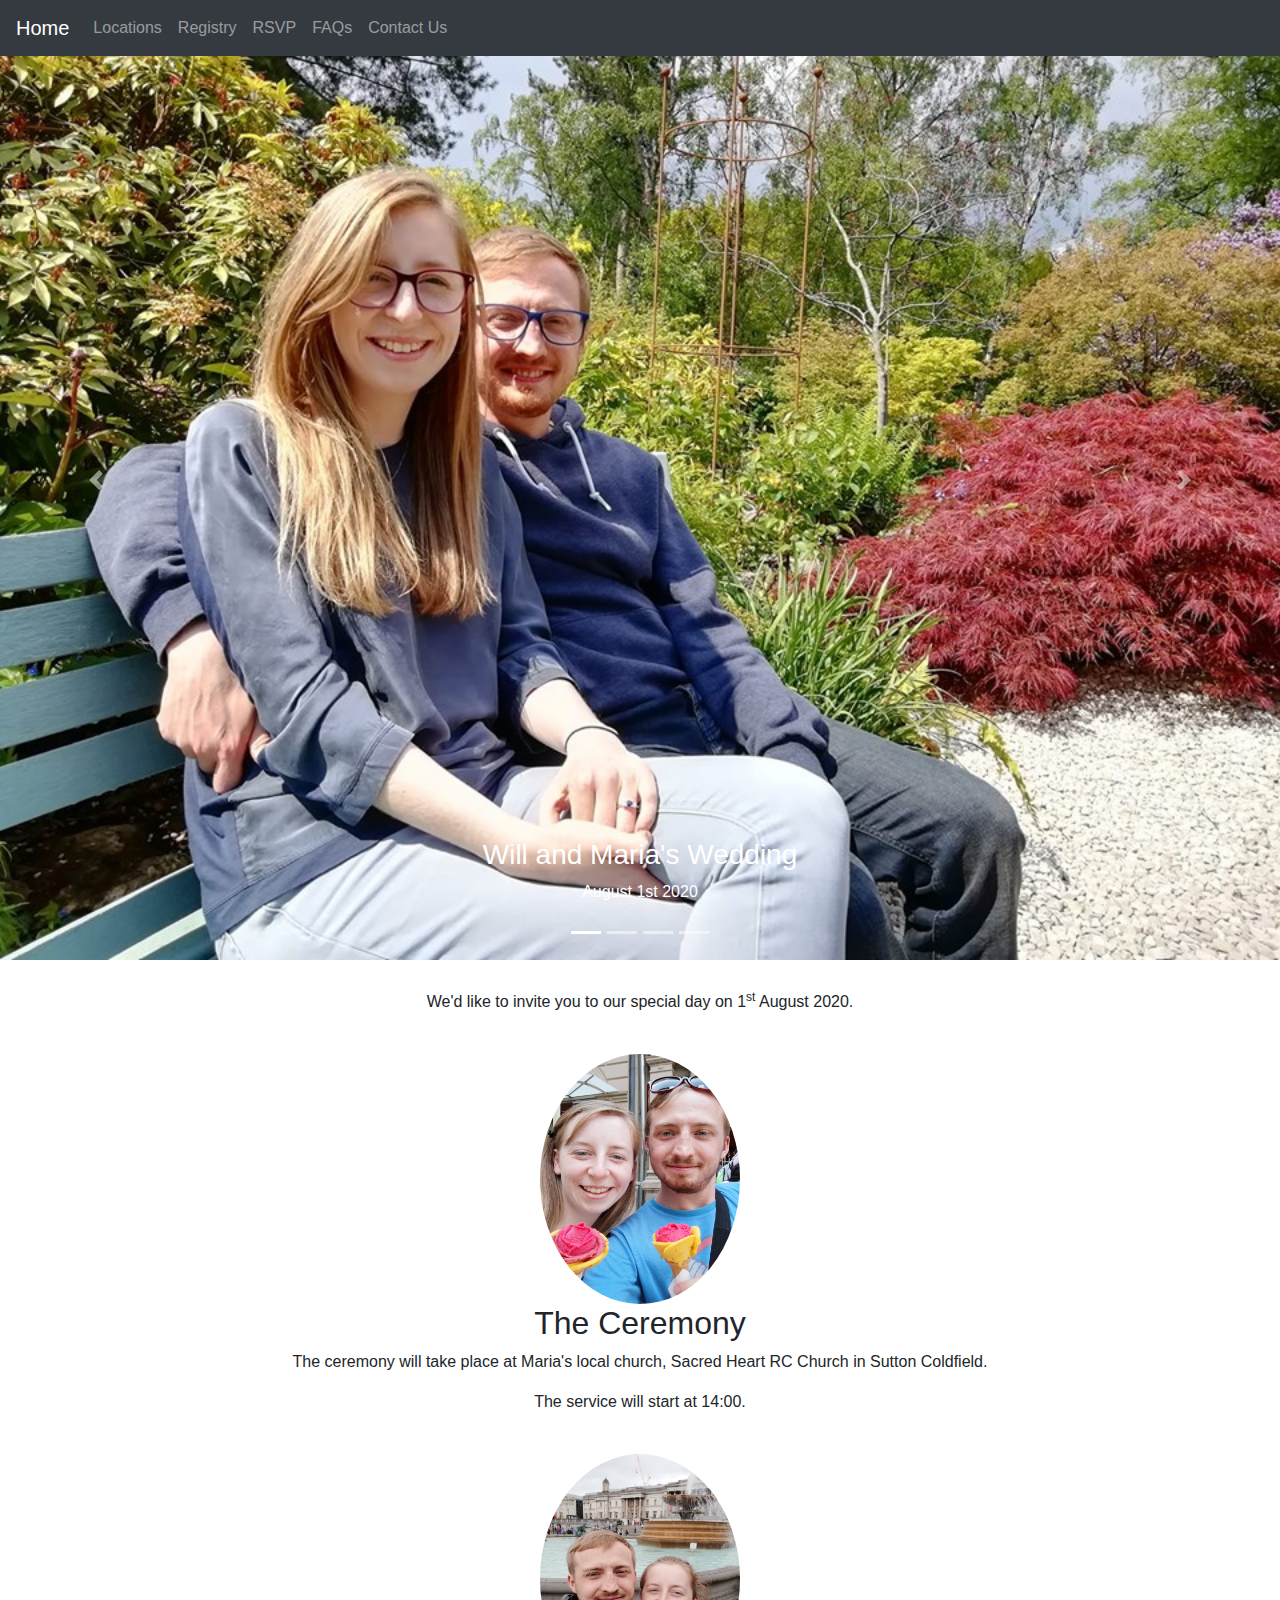
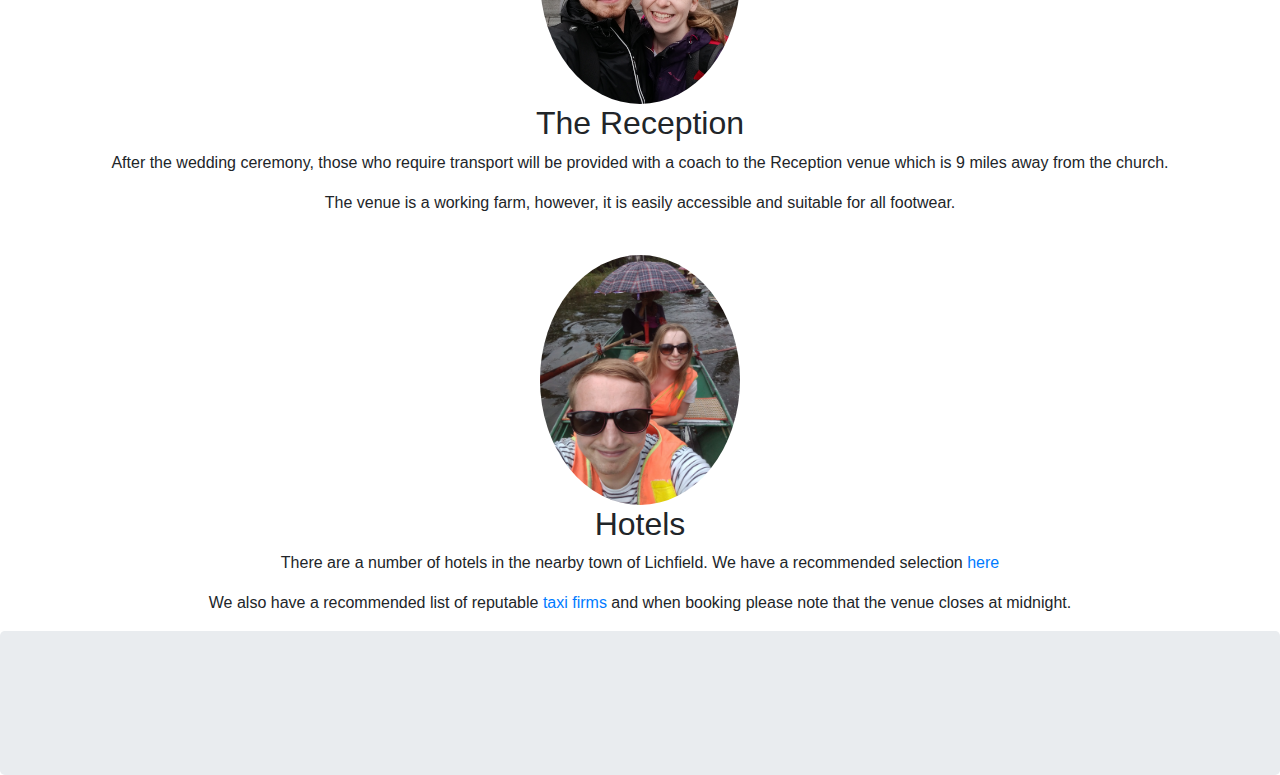
==== index.html @ 2436c267 "Trailfinders and taxi links added." ====
<!DOCTYPE html>
<html lang="en">
<head>
  <title>Will and Maria's Wedding</title>
  <link rel="icon" href="img/icon-daffodil.png">
  <meta charset="utf-8">
  <meta name="viewport" content="width=device-width, initial-scale=1">
  <link rel="stylesheet" href="https://maxcdn.bootstrapcdn.com/bootstrap/4.3.1/css/bootstrap.min.css">
  <link rel="stylesheet" type="text/css" href="custom.css">
  <script src="https://ajax.googleapis.com/ajax/libs/jquery/3.4.1/jquery.min.js"></script>
  <script src="https://cdnjs.cloudflare.com/ajax/libs/popper.js/1.14.7/umd/popper.min.js"></script>
  <script src="https://maxcdn.bootstrapcdn.com/bootstrap/4.3.1/js/bootstrap.min.js"></script>
  <script src="./js/timer.js"></script>
</head>
<body>

<!--
<div class="header-bg" style="margin-bottom:0">
  <h1>Will and Maria's Wedding</h1>
  <p>August 1st 2020</p>
</div>
-->

<div id="demo" class="carousel slide" data-ride="carousel">
  <ul class="carousel-indicators">
    <li data-target="#demo" data-slide-to="0" class="active"></li>
    <li data-target="#demo" data-slide-to="1"></li>
    <li data-target="#demo" data-slide-to="2"></li>
    <li data-target="#demo" data-slide-to="3"></li>
  </ul>
  <div class="carousel-inner">
    <div class="carousel-item active">
      <img src="img/bench-sitting.jpg" alt="Sutton Coldfield" width="1100" height="300">
      <div class="carousel-caption">
        <h3>Will and Maria's Wedding</h3>
        <p>August 1st 2020</p>
      </div>
    </div>
    <div class="carousel-item">
      <img src="img/budapest-1.jpg" alt="Budapest" width="1100" height="300">
      <div class="carousel-caption">
        <h3>Will and Maria's Wedding</h3>
        <p>August 1st 2020</p>
      </div>
    </div>
    <div class="carousel-item">
      <img src="img/iceland-snow1.jpg" alt="Iceland" width="1100" height="300">
      <div class="carousel-caption">
        <h3>Will and Maria's Wedding</h3>
        <p>August 1st 2020</p>
      </div>
    </div>
    <div class="carousel-item">
      <img src="img/brussels.jpg" alt="Brussels" width="1100" height="300">
      <div class="carousel-caption">
        <h3>Will and Maria's Wedding</h3>
        <p>August 1st 2020</p>
      </div>
    </div>
  </div>
  <a class="carousel-control-prev" href="#demo" data-slide="prev">
    <span class="carousel-control-prev-icon"></span>
  </a>
  <a class="carousel-control-next" href="#demo" data-slide="next">
    <span class="carousel-control-next-icon"></span>
  </a>
</div>


<!--Nav bar-->
<nav class="navbar navbar-expand-sm bg-dark navbar-dark fixed-top">
  <a class="navbar-brand" href="./index.html">Home</a>
  <button class="navbar-toggler" type="button" data-toggle="collapse" data-target="#collapsibleNavbar">
    <span class="navbar-toggler-icon"></span>
  </button>
  <div class="collapse navbar-collapse" id="collapsibleNavbar">
    <ul class="navbar-nav">
      <li class="nav-item">
        <a class="nav-link" href="./locations.html">Locations</a> <!--willcharlesqa2.github.io/wedding-->
      </li>
      <li class="nav-item">
        <a class="nav-link" href="./registry.html">Registry</a>
      </li>
      <li class="nav-item">
        <a class="nav-link" href="./rsvp.html">RSVP</a>
      </li>
      <li class="nav-item">
        <a class="nav-link" href="./info.html">FAQs</a>
      </li>
      <li class="nav-item">
        <a class="nav-link" href="./contact.html">Contact Us</a>
      </li>
    </ul>
  </div>
</nav>

<div>
  <div class="container-fluid" style="margin-top:30px">
    <div class="row">
      <div class="col-sm-12">
        <p>We'd like to invite you to our special day on 1<sup>st</sup> August 2020.</p>
        <br>
        <img src="img/budapest-2.jpg" class="rounded-circle" alt="Ceremony" width="304" height="236">
        <h2>The Ceremony</h2>
        <p>The ceremony will take place at Maria's local church, Sacred Heart RC Church in Sutton Coldfield.</p>
        <p>The service will start at 14:00.<!-- For those travelling from Swansea, let us know if you need transport and we can arrange a coach.--></p>
        <br>
        <img src="img/fountain.jpg" class="rounded-circle" alt="Reception" width="304" height="236">
        <h2>The Reception</h2>
        <p>After the wedding ceremony, those who require transport will be provided with a coach to the Reception venue which is 9 miles away from the church.</p>
        <p>The venue is a working farm, however, it is easily accessible and suitable for all footwear.</p>
        <br>
        <img src="img/vietnam-boat.jpg" class="rounded-circle" alt="Hotels" width="304" height="236">
        <h2>Hotels</h2>
        <p>There are a number of hotels in the nearby town of Lichfield. We have a recommended selection <a href="locations.html">here</a></p>
        <p>We also have a recommended list of reputable <a href="https://www.cabs.com/cab/1218/parkers-cars">taxi firms</a> and when booking please note that the venue closes at midnight. </p>
    </div>
  </div>
</div>


<div class="jumbotron text-center" style="margin-bottom:0">
  <p id="timer"></p>
</div>

</body>
</html>
---- custom.css ----
/*
.navbar-dark .navbar-nav .nav-link {
  color: rgba(255, 0, 0, 0.5);
}
*/

body, html {
  height: 100%;
}

.container-fluid {
  text-align: center
}

.container {
  text-align: center
}

.header-bg {
  /* The image used */
  background-image: url("img/bench-sitting.jpg");

  /* Full height */
  height: 200px;

  /* Center and scale the image nicely */
  background-position: bottom;
  background-repeat: no-repeat;
  background-size: cover;

  text-align: center;
  color: white;
  text-shadow: -1px -1px 0 #000, 1px -1px 0 #000, -1px 1px 0 #000, 1px 1px 0 #000;
}

.bg {
  /* The image used */
  background-image: url("img/flower-photo-1.jpeg");

  /* Full height */
  height: 100%;

  opacity: 0.6;

  /* Center and scale the image nicely */
  background-position: center;
  background-repeat: no-repeat;
  background-size: cover;
}

.fakeimg {
  height: 100px;
  background-image: url("img/placeholder.jpeg");
}

.bench-img {
  height: 100px;
  background-image: url("img/bench-sitting.jpg");
}

/* Make the image fully responsive */
.carousel-inner img {
  width: 100%;
  height: 100%;
}

.carousel {
  /*width: 200px;
  height: 500px;*/
  overflow:hidden;
}

.rounded-circle {
    width: 200px;
    height: 250px;
    overflow: hidden;
}

.rounded-circle img {
    width: 200px;
    height: 200px;
}
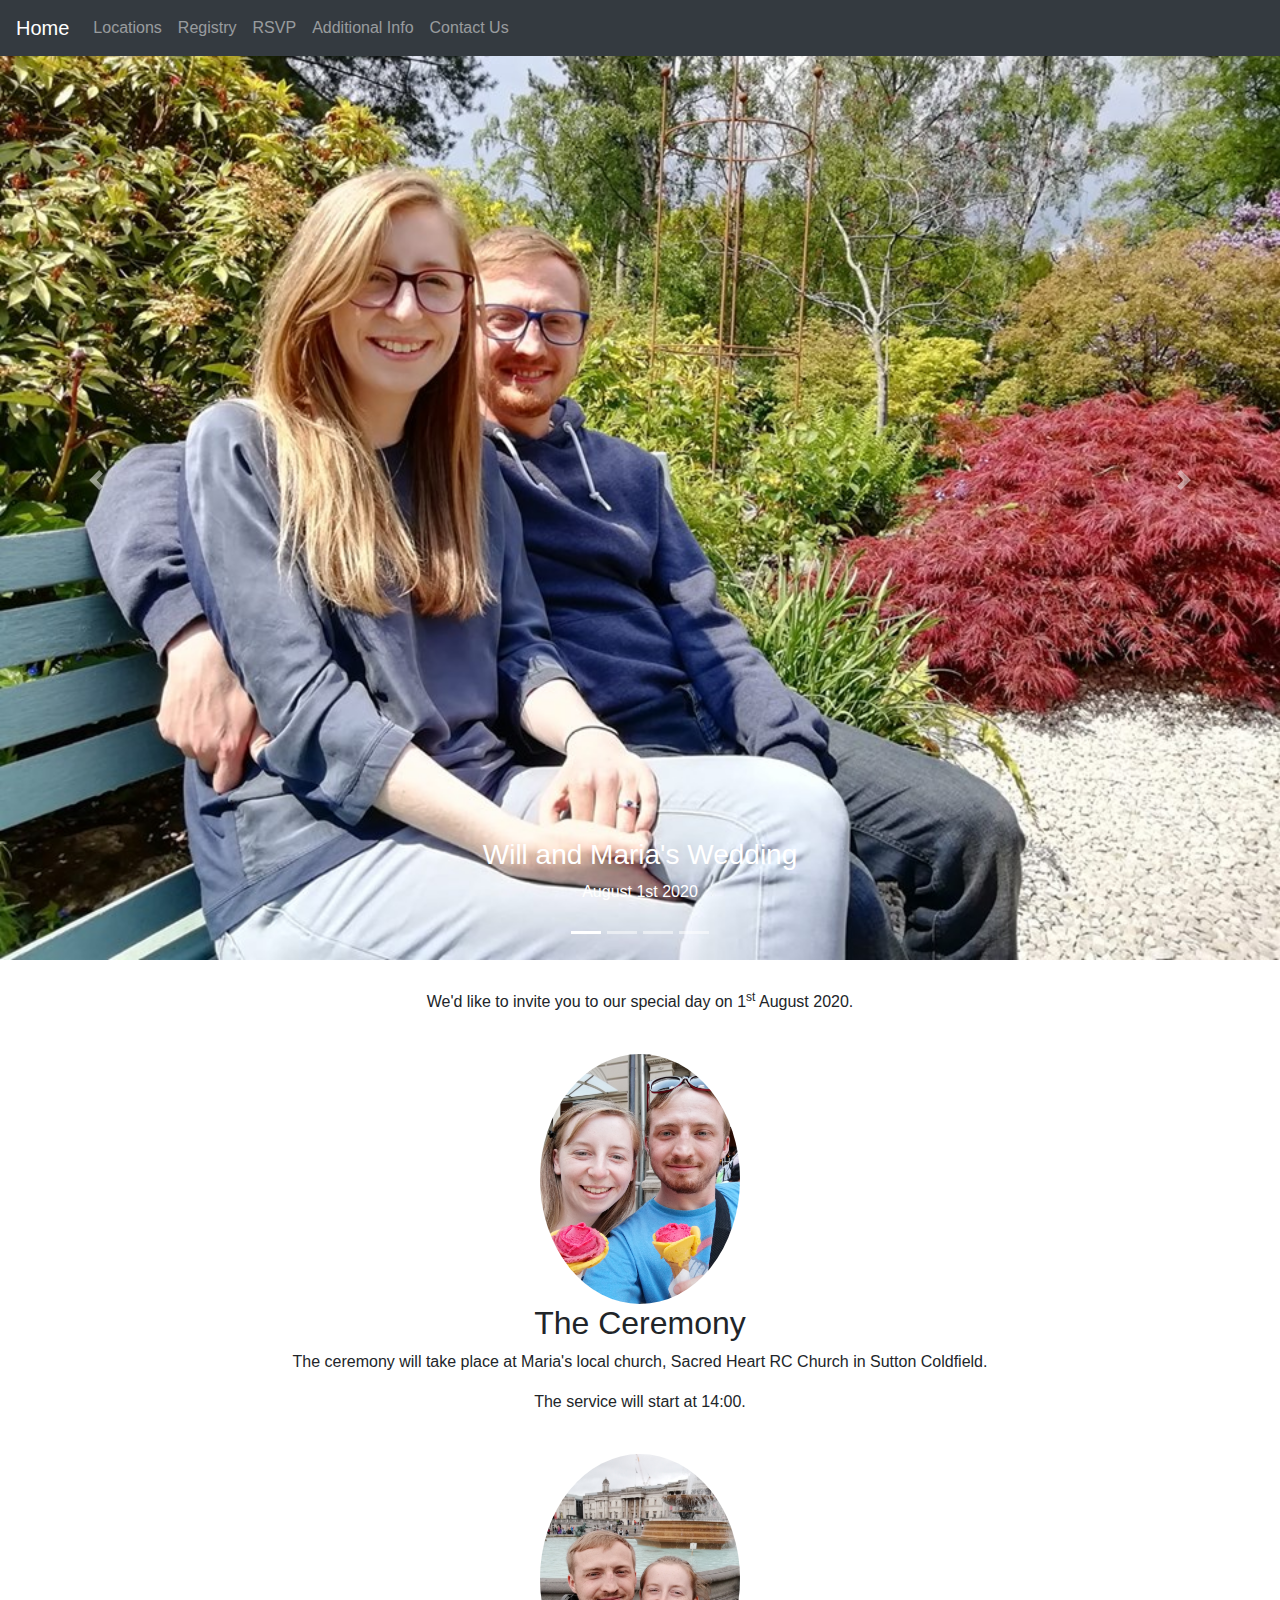
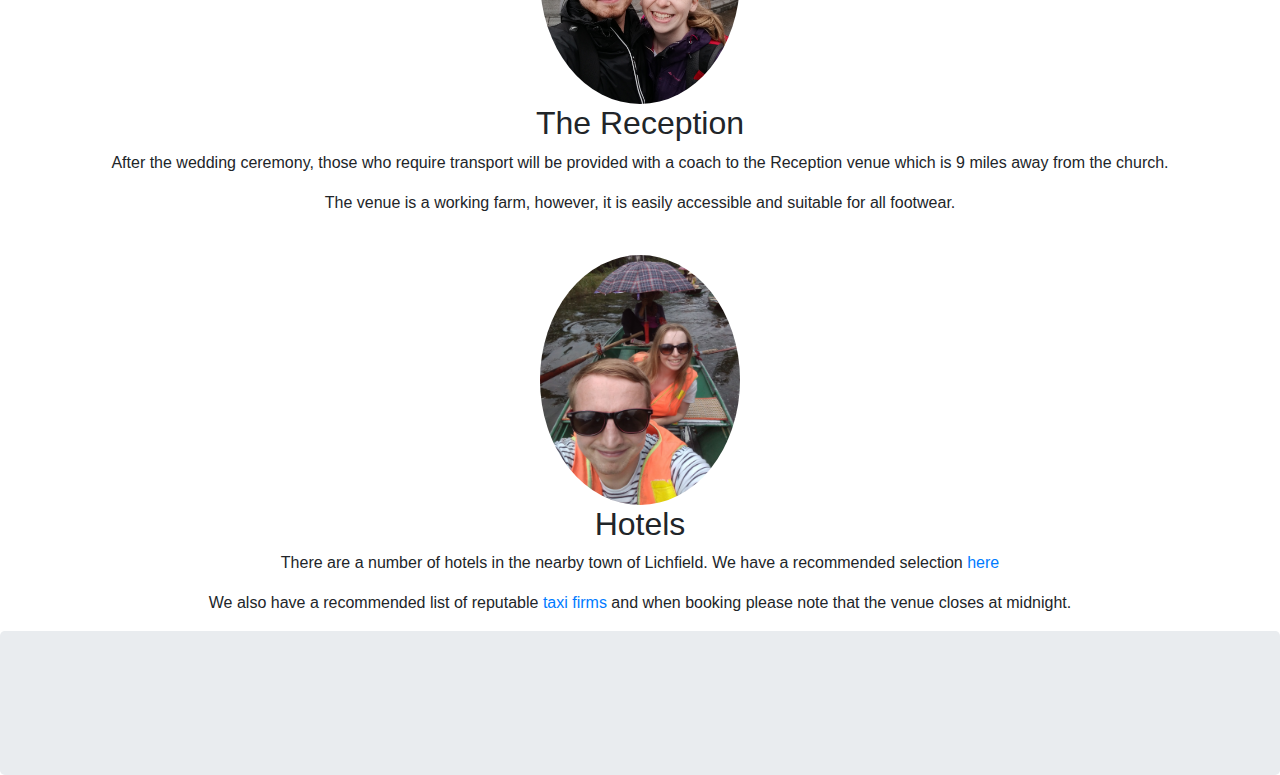
==== commit 89c9bdca: "Added hotels and Taxi information" ====
--- a/index.html
+++ b/index.html
@@ -85,7 +85,7 @@
         <a class="nav-link" href="./rsvp.html">RSVP</a>
       </li>
       <li class="nav-item">
-        <a class="nav-link" href="./info.html">FAQs</a>
+        <a class="nav-link" href="./info.html">Additional Info</a>
       </li>
       <li class="nav-item">
         <a class="nav-link" href="./contact.html">Contact Us</a>
@@ -113,7 +113,7 @@
         <img src="img/vietnam-boat.jpg" class="rounded-circle" alt="Hotels" width="304" height="236">
         <h2>Hotels</h2>
         <p>There are a number of hotels in the nearby town of Lichfield. We have a recommended selection <a href="locations.html">here</a></p>
-        <p>We also have a recommended list of reputable <a href="https://www.cabs.com/cab/1218/parkers-cars">taxi firms</a> and when booking please note that the venue closes at midnight. </p>
+        <p>We also have a recommended list of reputable <a href="info.html">taxi firms</a> and when booking please note that the venue closes at midnight. </p>
     </div>
   </div>
 </div>
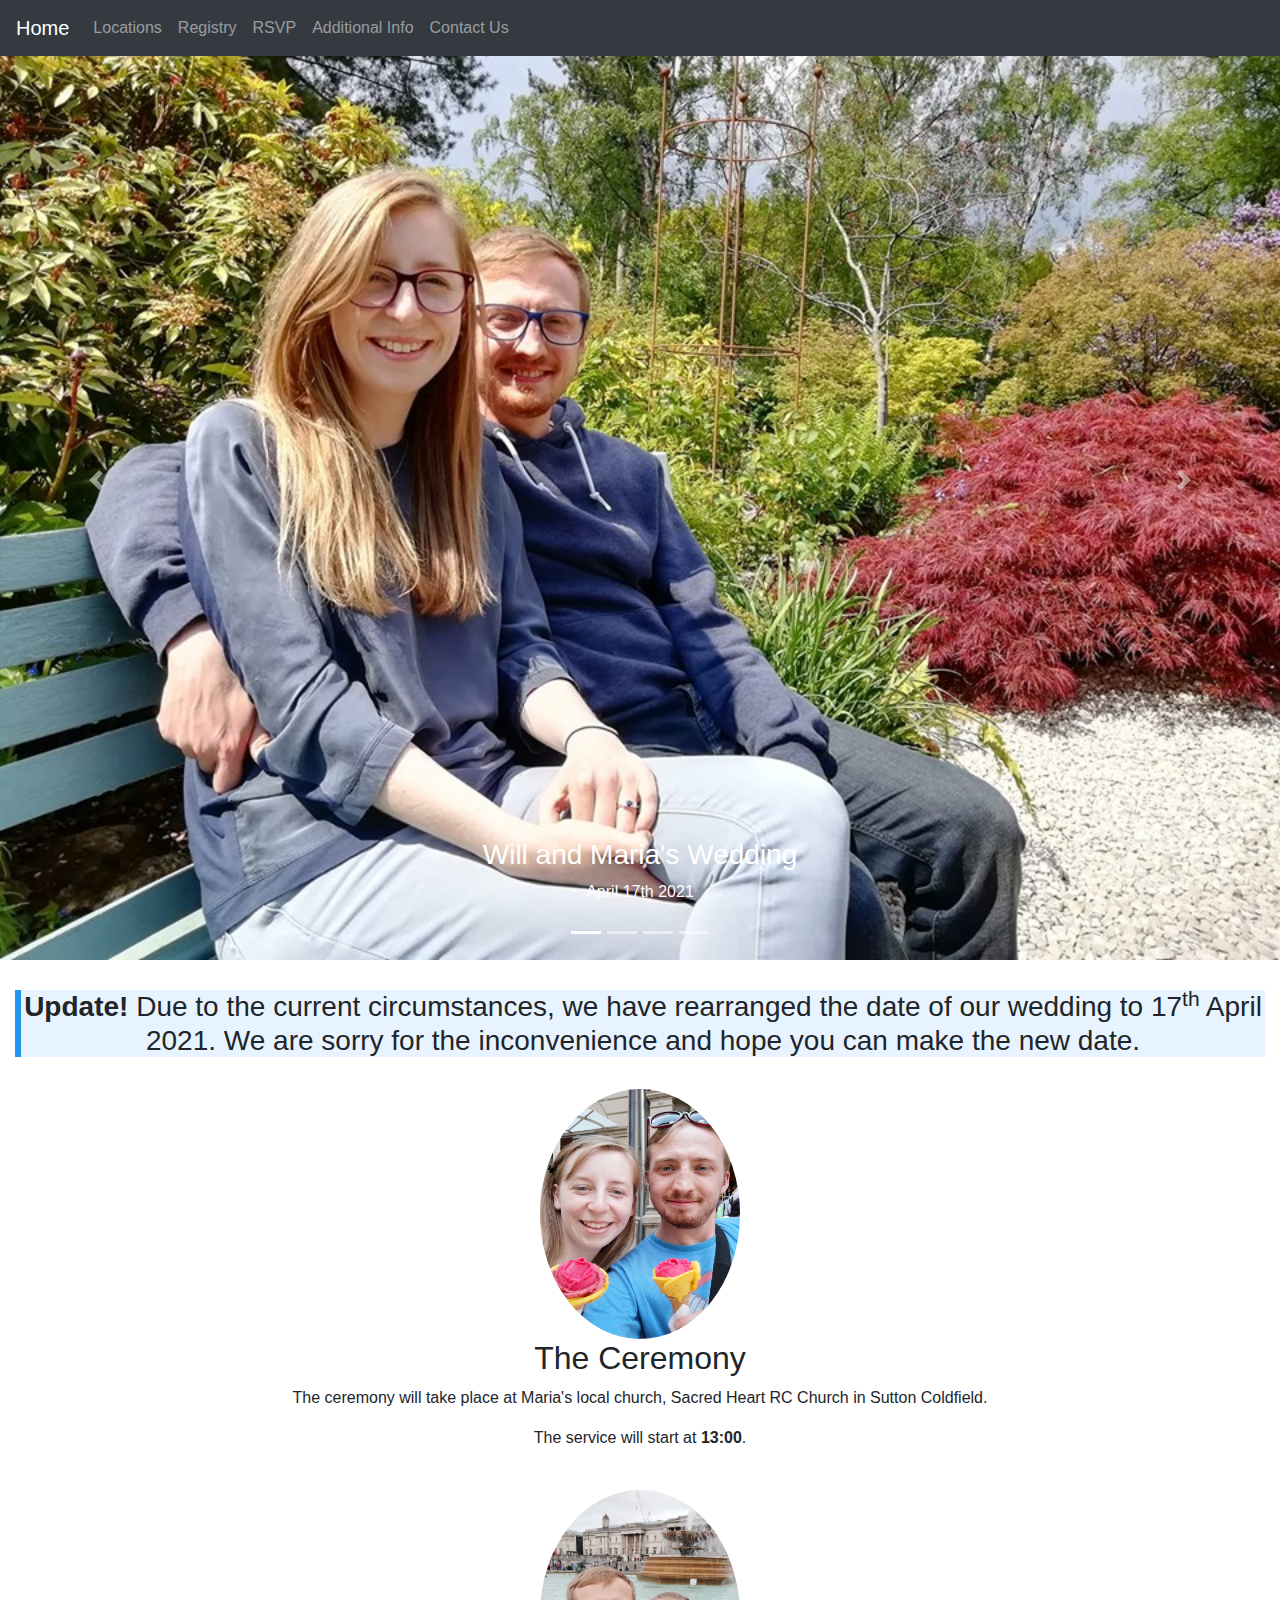
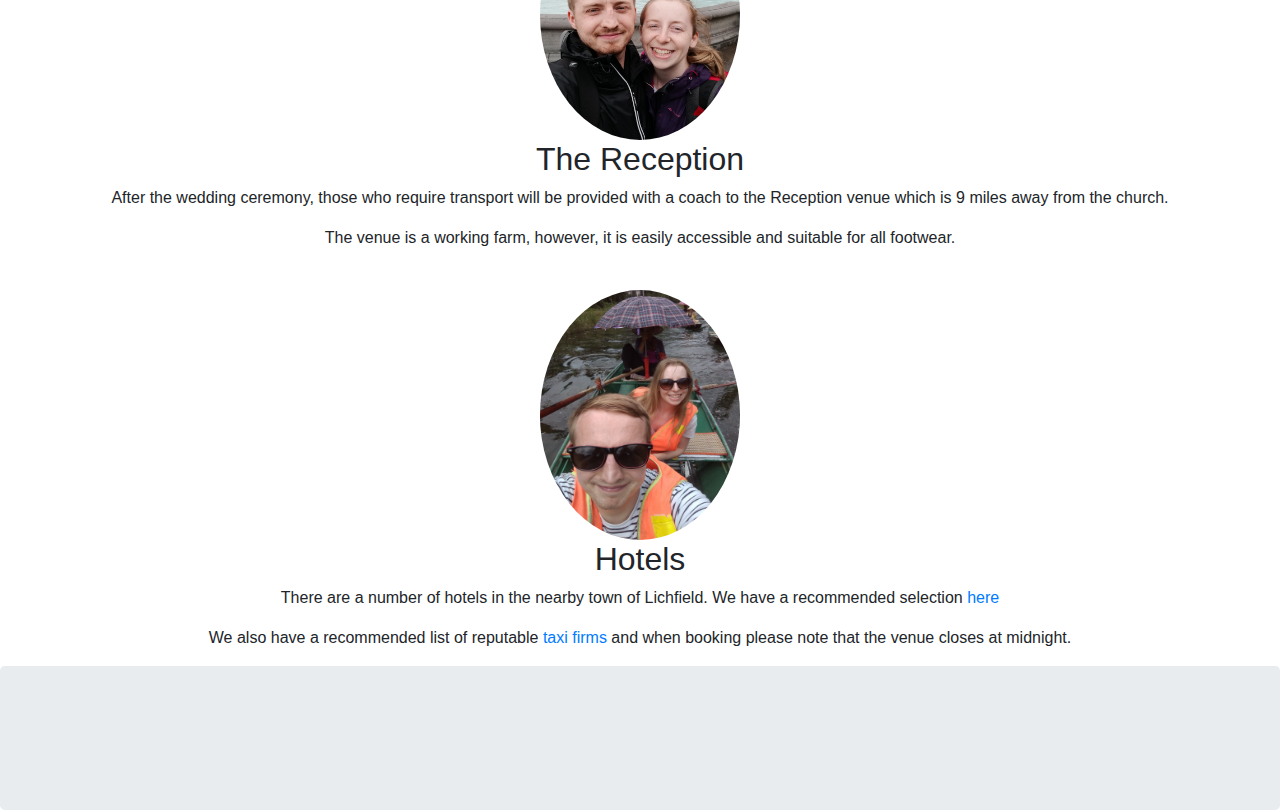
==== commit 8d8fac07: "Change the date from August 1st 2020 to April 17th 2021." ====
--- a/index.html
+++ b/index.html
@@ -33,28 +33,28 @@
       <img src="img/bench-sitting.jpg" alt="Sutton Coldfield" width="1100" height="300">
       <div class="carousel-caption">
         <h3>Will and Maria's Wedding</h3>
-        <p>August 1st 2020</p>
+        <p>April 17th 2021</p>
       </div>
     </div>
     <div class="carousel-item">
       <img src="img/budapest-1.jpg" alt="Budapest" width="1100" height="300">
       <div class="carousel-caption">
         <h3>Will and Maria's Wedding</h3>
-        <p>August 1st 2020</p>
+        <p>April 17th 2021</p>
       </div>
     </div>
     <div class="carousel-item">
       <img src="img/iceland-snow1.jpg" alt="Iceland" width="1100" height="300">
       <div class="carousel-caption">
         <h3>Will and Maria's Wedding</h3>
-        <p>August 1st 2020</p>
+        <p>April 17th 2021</p>
       </div>
     </div>
     <div class="carousel-item">
       <img src="img/brussels.jpg" alt="Brussels" width="1100" height="300">
       <div class="carousel-caption">
         <h3>Will and Maria's Wedding</h3>
-        <p>August 1st 2020</p>
+        <p>April 17th 2021</p>
       </div>
     </div>
   </div>
@@ -98,12 +98,18 @@
   <div class="container-fluid" style="margin-top:30px">
     <div class="row">
       <div class="col-sm-12">
-        <p>We'd like to invite you to our special day on 1<sup>st</sup> August 2020.</p>
+        <div class="info">
+          <h3><strong>Update!</strong> Due to the current circumstances, we have
+            rearranged the date of our wedding to 17<sup>th</sup> April 2021.
+            We are sorry for the inconvenience and hope you can make the new date.</h3>
+        </div>
+        <!--<p>Due to the current circumstances, we have rearranged the date of our wedding to 17<sup>th</sup> April 2021.</p>
+        -->
         <br>
         <img src="img/budapest-2.jpg" class="rounded-circle" alt="Ceremony" width="304" height="236">
         <h2>The Ceremony</h2>
         <p>The ceremony will take place at Maria's local church, Sacred Heart RC Church in Sutton Coldfield.</p>
-        <p>The service will start at 14:00.<!-- For those travelling from Swansea, let us know if you need transport and we can arrange a coach.--></p>
+        <p>The service will start at <strong>13:00</strong>.<!-- For those travelling from Swansea, let us know if you need transport and we can arrange a coach.--></p>
         <br>
         <img src="img/fountain.jpg" class="rounded-circle" alt="Reception" width="304" height="236">
         <h2>The Reception</h2>
--- a/custom.css
+++ b/custom.css
@@ -48,6 +48,11 @@
   background-size: cover;
 }
 
+.info {
+  background-color: #e7f3fe;
+  border-left: 6px solid #2196F3;
+}
+
 .fakeimg {
   height: 100px;
   background-image: url("img/placeholder.jpeg");
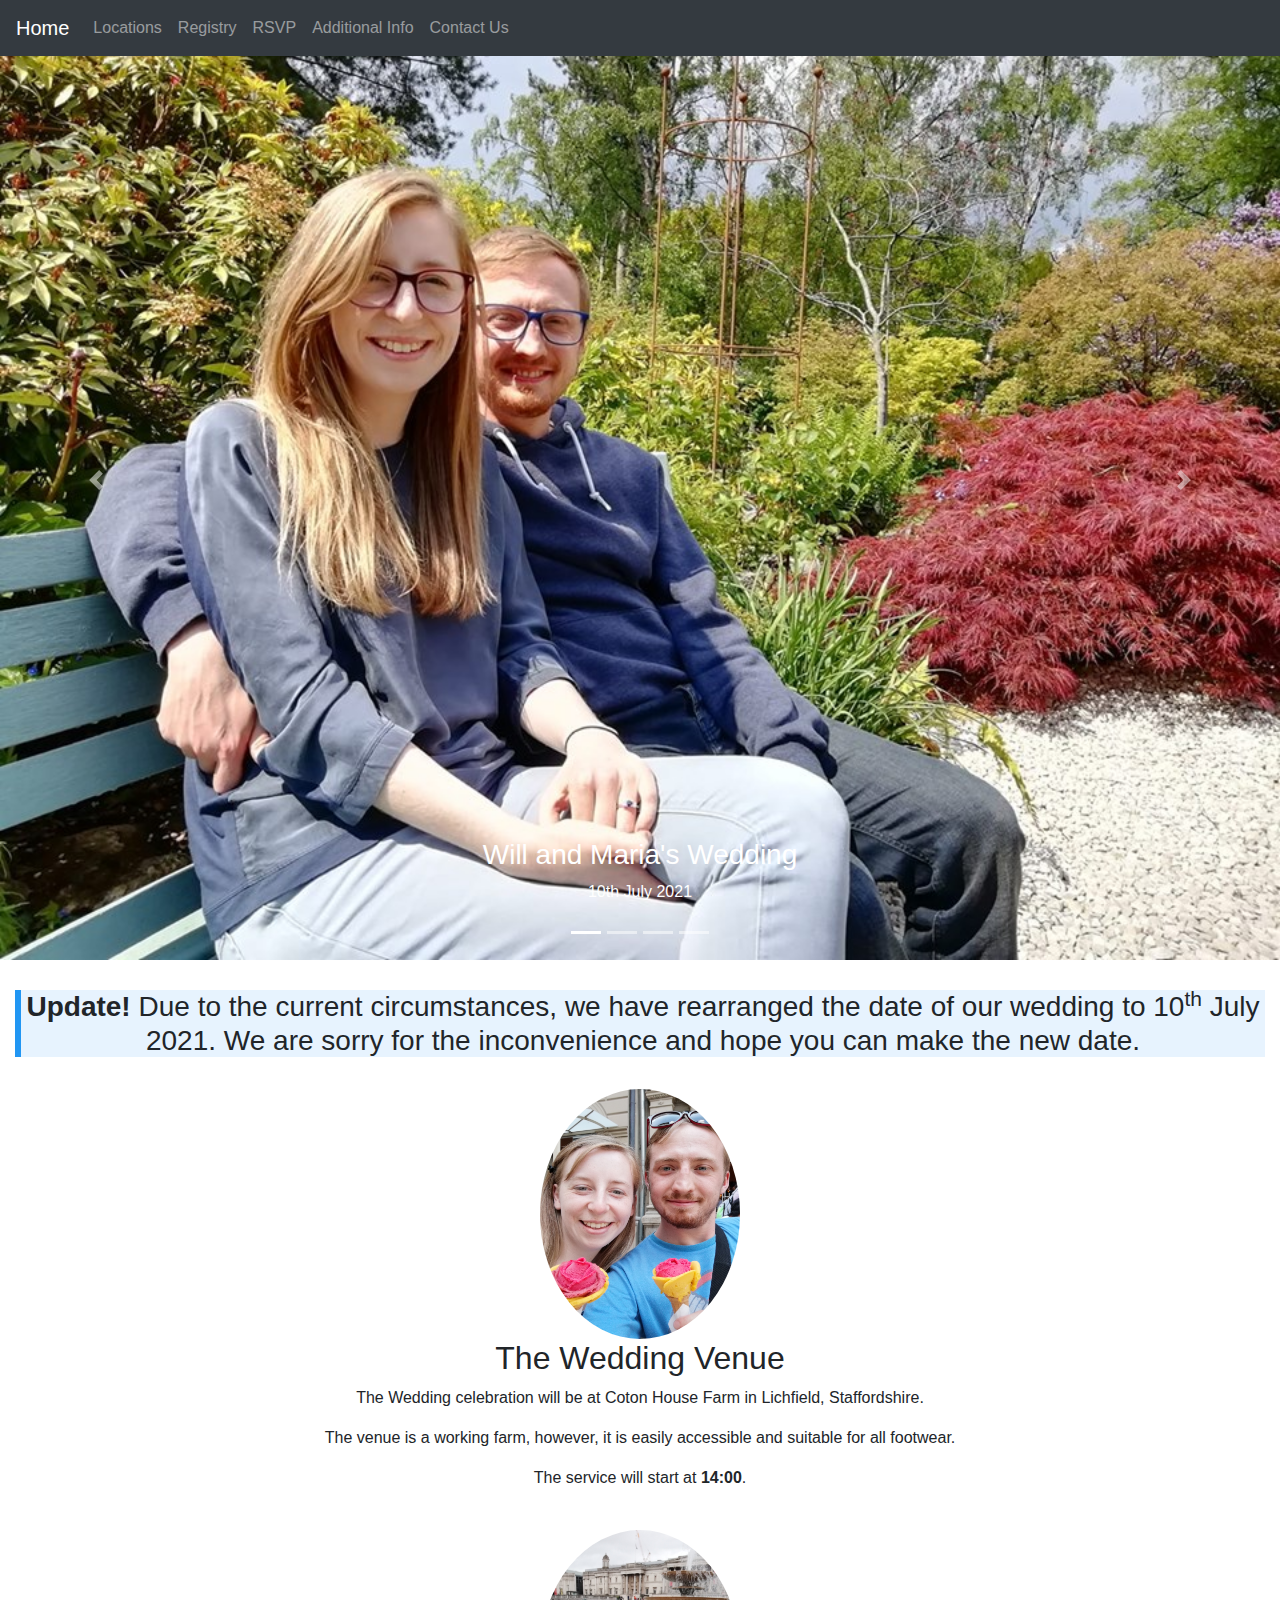
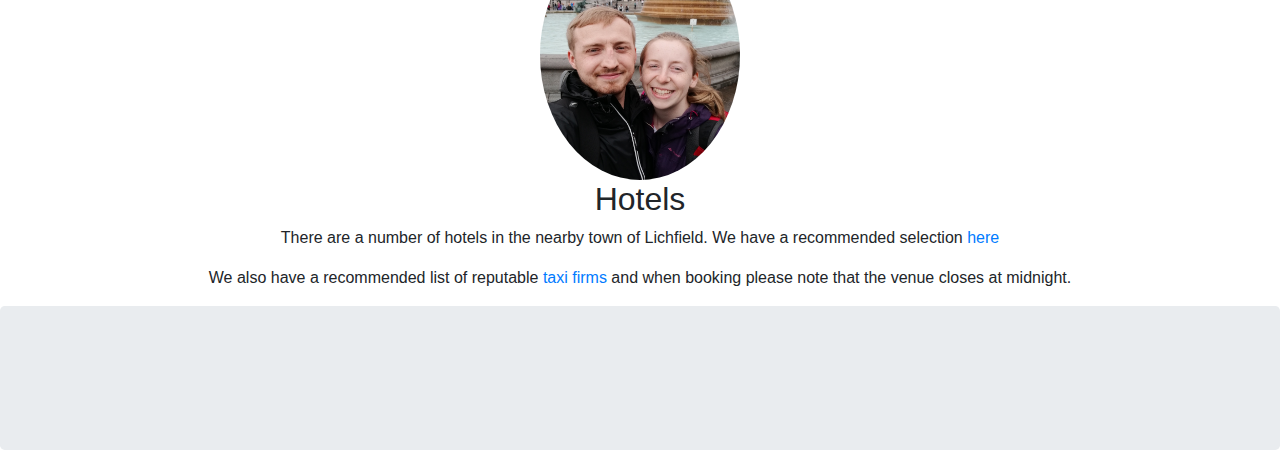
==== commit 832aadfd: "Changed date to 10th Jully" ====
--- a/index.html
+++ b/index.html
@@ -33,28 +33,28 @@
       <img src="img/bench-sitting.jpg" alt="Sutton Coldfield" width="1100" height="300">
       <div class="carousel-caption">
         <h3>Will and Maria's Wedding</h3>
-        <p>April 17th 2021</p>
+        <p>10th July 2021</p>
       </div>
     </div>
     <div class="carousel-item">
       <img src="img/budapest-1.jpg" alt="Budapest" width="1100" height="300">
       <div class="carousel-caption">
         <h3>Will and Maria's Wedding</h3>
-        <p>April 17th 2021</p>
+        <p>10th July 2021</p>
       </div>
     </div>
     <div class="carousel-item">
       <img src="img/iceland-snow1.jpg" alt="Iceland" width="1100" height="300">
       <div class="carousel-caption">
         <h3>Will and Maria's Wedding</h3>
-        <p>April 17th 2021</p>
+        <p>10th July 2021</p>
       </div>
     </div>
     <div class="carousel-item">
       <img src="img/brussels.jpg" alt="Brussels" width="1100" height="300">
       <div class="carousel-caption">
         <h3>Will and Maria's Wedding</h3>
-        <p>April 17th 2021</p>
+        <p>10th July 2021</p>
       </div>
     </div>
   </div>
@@ -100,23 +100,27 @@
       <div class="col-sm-12">
         <div class="info">
           <h3><strong>Update!</strong> Due to the current circumstances, we have
-            rearranged the date of our wedding to 17<sup>th</sup> April 2021.
+            rearranged the date of our wedding to 10<sup>th</sup> July 2021.
             We are sorry for the inconvenience and hope you can make the new date.</h3>
         </div>
         <!--<p>Due to the current circumstances, we have rearranged the date of our wedding to 17<sup>th</sup> April 2021.</p>
         -->
         <br>
-        <img src="img/budapest-2.jpg" class="rounded-circle" alt="Ceremony" width="304" height="236">
+      <!--
+        <img src="img/vietnam-boat.jpg" class="rounded-circle" alt="Ceremony" width="304" height="236">
         <h2>The Ceremony</h2>
         <p>The ceremony will take place at Maria's local church, Sacred Heart RC Church in Sutton Coldfield.</p>
-        <p>The service will start at <strong>13:00</strong>.<!-- For those travelling from Swansea, let us know if you need transport and we can arrange a coach.--></p>
         <br>
-        <img src="img/fountain.jpg" class="rounded-circle" alt="Reception" width="304" height="236">
-        <h2>The Reception</h2>
-        <p>After the wedding ceremony, those who require transport will be provided with a coach to the Reception venue which is 9 miles away from the church.</p>
+      -->
+        <img src="img/budapest-2.jpg" class="rounded-circle" alt="Reception" width="304" height="236">
+        <h2>The Wedding Venue</h2>
+        <p>The Wedding celebration will be at Coton House Farm in Lichfield, Staffordshire.</p>
         <p>The venue is a working farm, however, it is easily accessible and suitable for all footwear.</p>
+        <!--<p>There will still be a service, although timing is yet to be confirmed. Please check here again later for details.</p>-->
+        <p>The service will start at <strong>14:00</strong>.</p>
+          <!-- For those travelling from Swansea, let us know if you need transport and we can arrange a coach.-->
         <br>
-        <img src="img/vietnam-boat.jpg" class="rounded-circle" alt="Hotels" width="304" height="236">
+        <img src="img/fountain.jpg" class="rounded-circle" alt="Hotels" width="304" height="236">
         <h2>Hotels</h2>
         <p>There are a number of hotels in the nearby town of Lichfield. We have a recommended selection <a href="locations.html">here</a></p>
         <p>We also have a recommended list of reputable <a href="info.html">taxi firms</a> and when booking please note that the venue closes at midnight. </p>
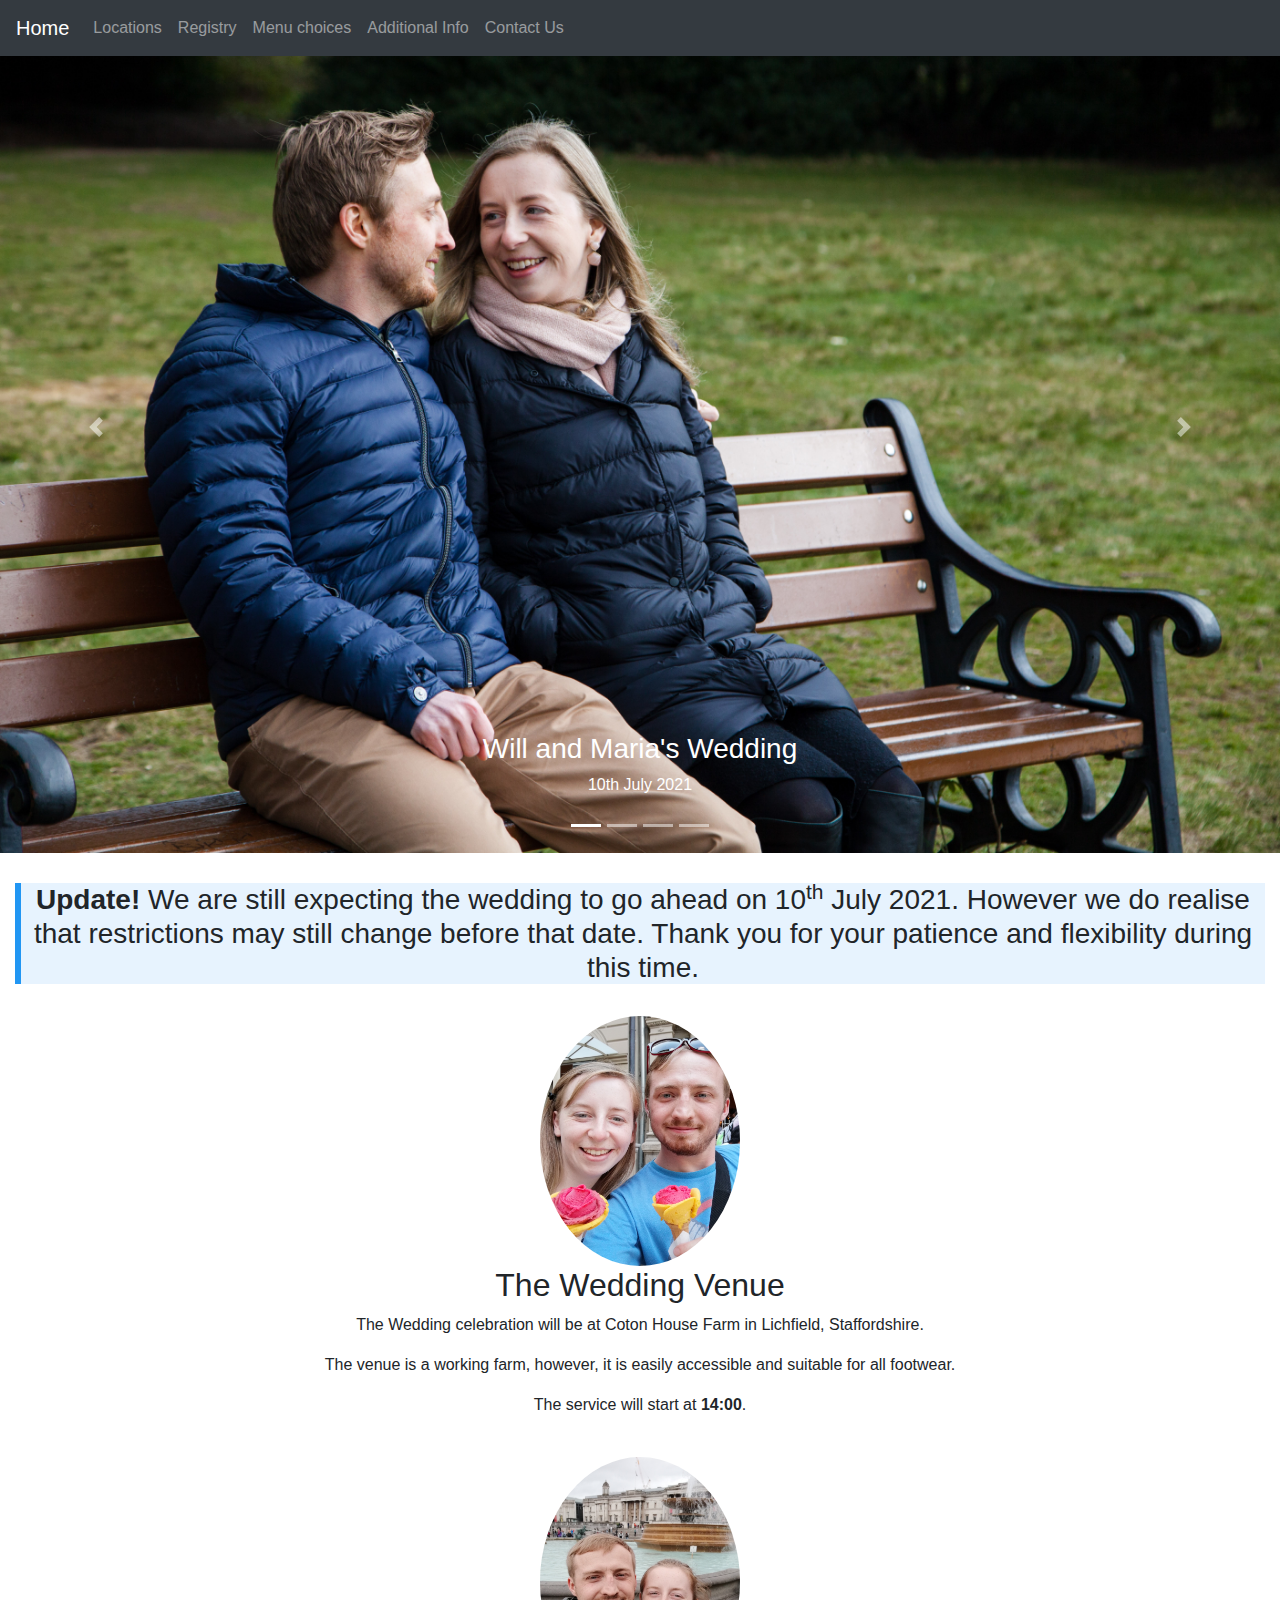
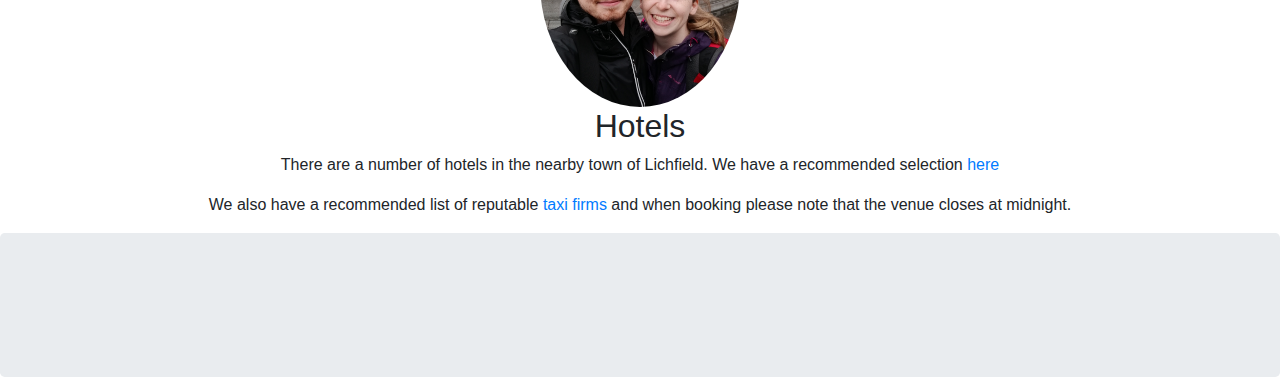
==== commit 9da913c3: "Removed RSVP" ====
--- a/index.html
+++ b/index.html
@@ -30,7 +30,7 @@
   </ul>
   <div class="carousel-inner">
     <div class="carousel-item active">
-      <img src="img/bench-sitting.jpg" alt="Sutton Coldfield" width="1100" height="300">
+      <img src="img/bench-sitting2.jpg" alt="Sutton Coldfield" width="1100" height="300">
       <div class="carousel-caption">
         <h3>Will and Maria's Wedding</h3>
         <p>10th July 2021</p>
@@ -82,7 +82,7 @@
         <a class="nav-link" href="./registry.html">Registry</a>
       </li>
       <li class="nav-item">
-        <a class="nav-link" href="./rsvp.html">RSVP</a>
+        <a class="nav-link" href="./rsvp.html">Menu choices</a>
       </li>
       <li class="nav-item">
         <a class="nav-link" href="./info.html">Additional Info</a>
@@ -99,9 +99,9 @@
     <div class="row">
       <div class="col-sm-12">
         <div class="info">
-          <h3><strong>Update!</strong> Due to the current circumstances, we have
-            rearranged the date of our wedding to 10<sup>th</sup> July 2021.
-            We are sorry for the inconvenience and hope you can make the new date.</h3>
+          <h3><strong>Update!</strong> We are still expecting the wedding to go ahead on 10<sup>th</sup> July 2021.
+            However we do realise that restrictions may still change before that date.
+            Thank you for your patience and flexibility during this time.</h3>
         </div>
         <!--<p>Due to the current circumstances, we have rearranged the date of our wedding to 17<sup>th</sup> April 2021.</p>
         -->
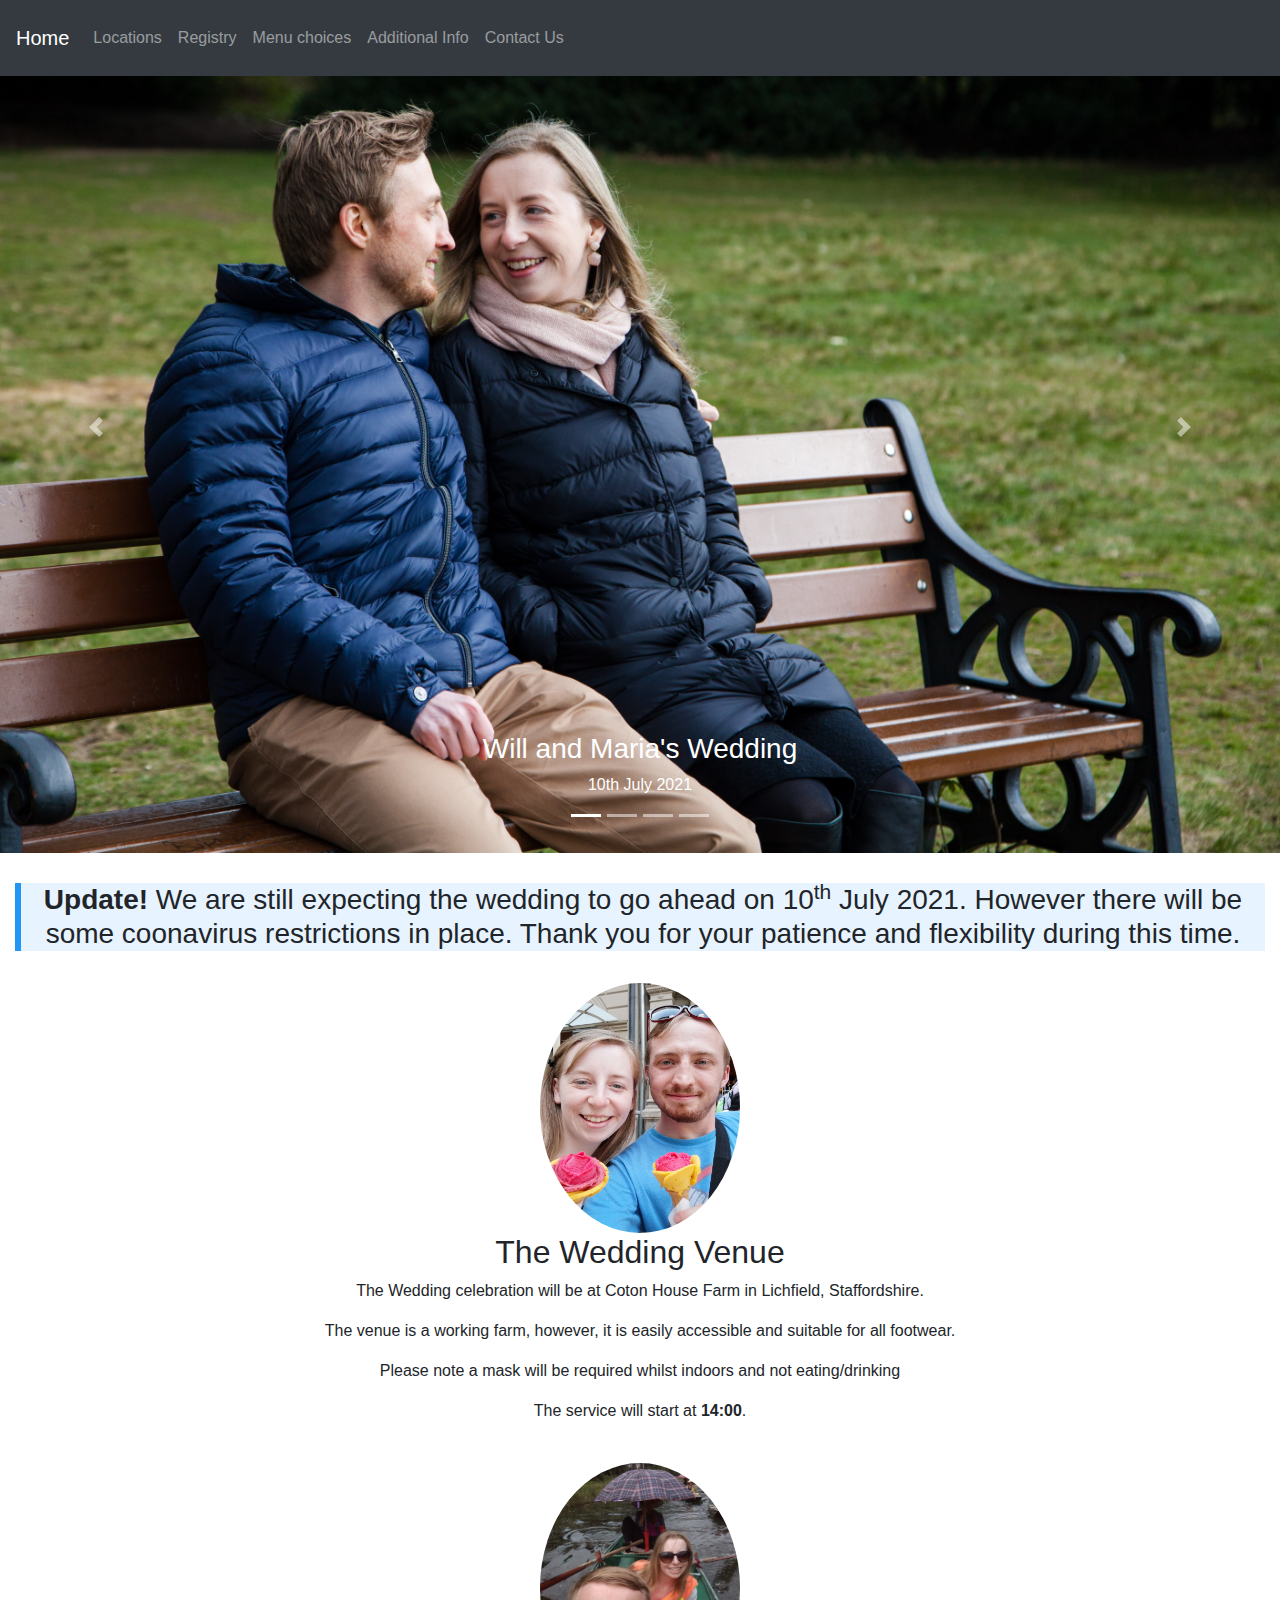
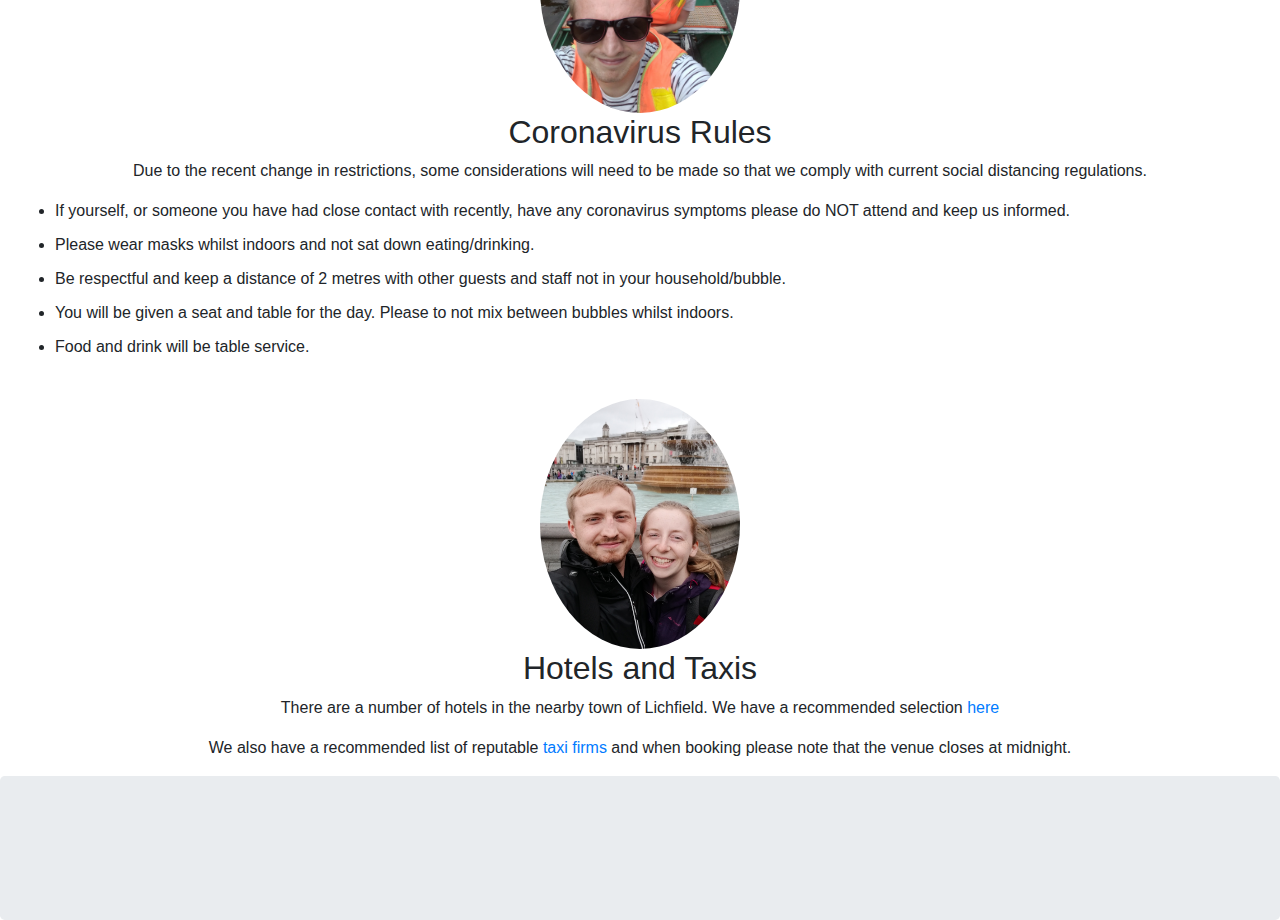
==== commit a22d89b4: "Added Coronavirus rules" ====
--- a/index.html
+++ b/index.html
@@ -100,7 +100,7 @@
       <div class="col-sm-12">
         <div class="info">
           <h3><strong>Update!</strong> We are still expecting the wedding to go ahead on 10<sup>th</sup> July 2021.
-            However we do realise that restrictions may still change before that date.
+            However there will be some coonavirus restrictions in place.
             Thank you for your patience and flexibility during this time.</h3>
         </div>
         <!--<p>Due to the current circumstances, we have rearranged the date of our wedding to 17<sup>th</sup> April 2021.</p>
@@ -116,12 +116,25 @@
         <h2>The Wedding Venue</h2>
         <p>The Wedding celebration will be at Coton House Farm in Lichfield, Staffordshire.</p>
         <p>The venue is a working farm, however, it is easily accessible and suitable for all footwear.</p>
+        <p>Please note a mask will be required whilst indoors and not eating/drinking</p>
         <!--<p>There will still be a service, although timing is yet to be confirmed. Please check here again later for details.</p>-->
         <p>The service will start at <strong>14:00</strong>.</p>
           <!-- For those travelling from Swansea, let us know if you need transport and we can arrange a coach.-->
         <br>
+        <img src="img/vietnam-boat.jpg" class="rounded-circle" alt="Covid rules" width="304" height="236">
+        <h2>Coronavirus Rules</h2>
+        <p>Due to the recent change in restrictions, some considerations will need to be made so that we comply with current social distancing regulations.</p>
+        <ul class="rules">
+          <li>If yourself, or someone you have had close contact with recently, have any coronavirus symptoms please do NOT attend and keep us informed.</li>
+          <li>Please wear masks whilst indoors and not sat down eating/drinking.</li>
+          <li>Be respectful and keep a distance of 2 metres with other guests and staff not in your household/bubble.</li>
+          <li>You will be given a seat and table for the day. Please to not mix between bubbles whilst indoors.</li>
+          <li>Food and drink will be table service.</li>
+        </ul>
+
+        <br>
         <img src="img/fountain.jpg" class="rounded-circle" alt="Hotels" width="304" height="236">
-        <h2>Hotels</h2>
+        <h2>Hotels and Taxis</h2>
         <p>There are a number of hotels in the nearby town of Lichfield. We have a recommended selection <a href="locations.html">here</a></p>
         <p>We also have a recommended list of reputable <a href="info.html">taxi firms</a> and when booking please note that the venue closes at midnight. </p>
     </div>
--- a/custom.css
+++ b/custom.css
@@ -14,6 +14,14 @@
 
 .container {
   text-align: center
+}
+
+.rules{
+  text-align: left
+}
+
+li{
+  margin: 10px 0;
 }
 
 .header-bg {
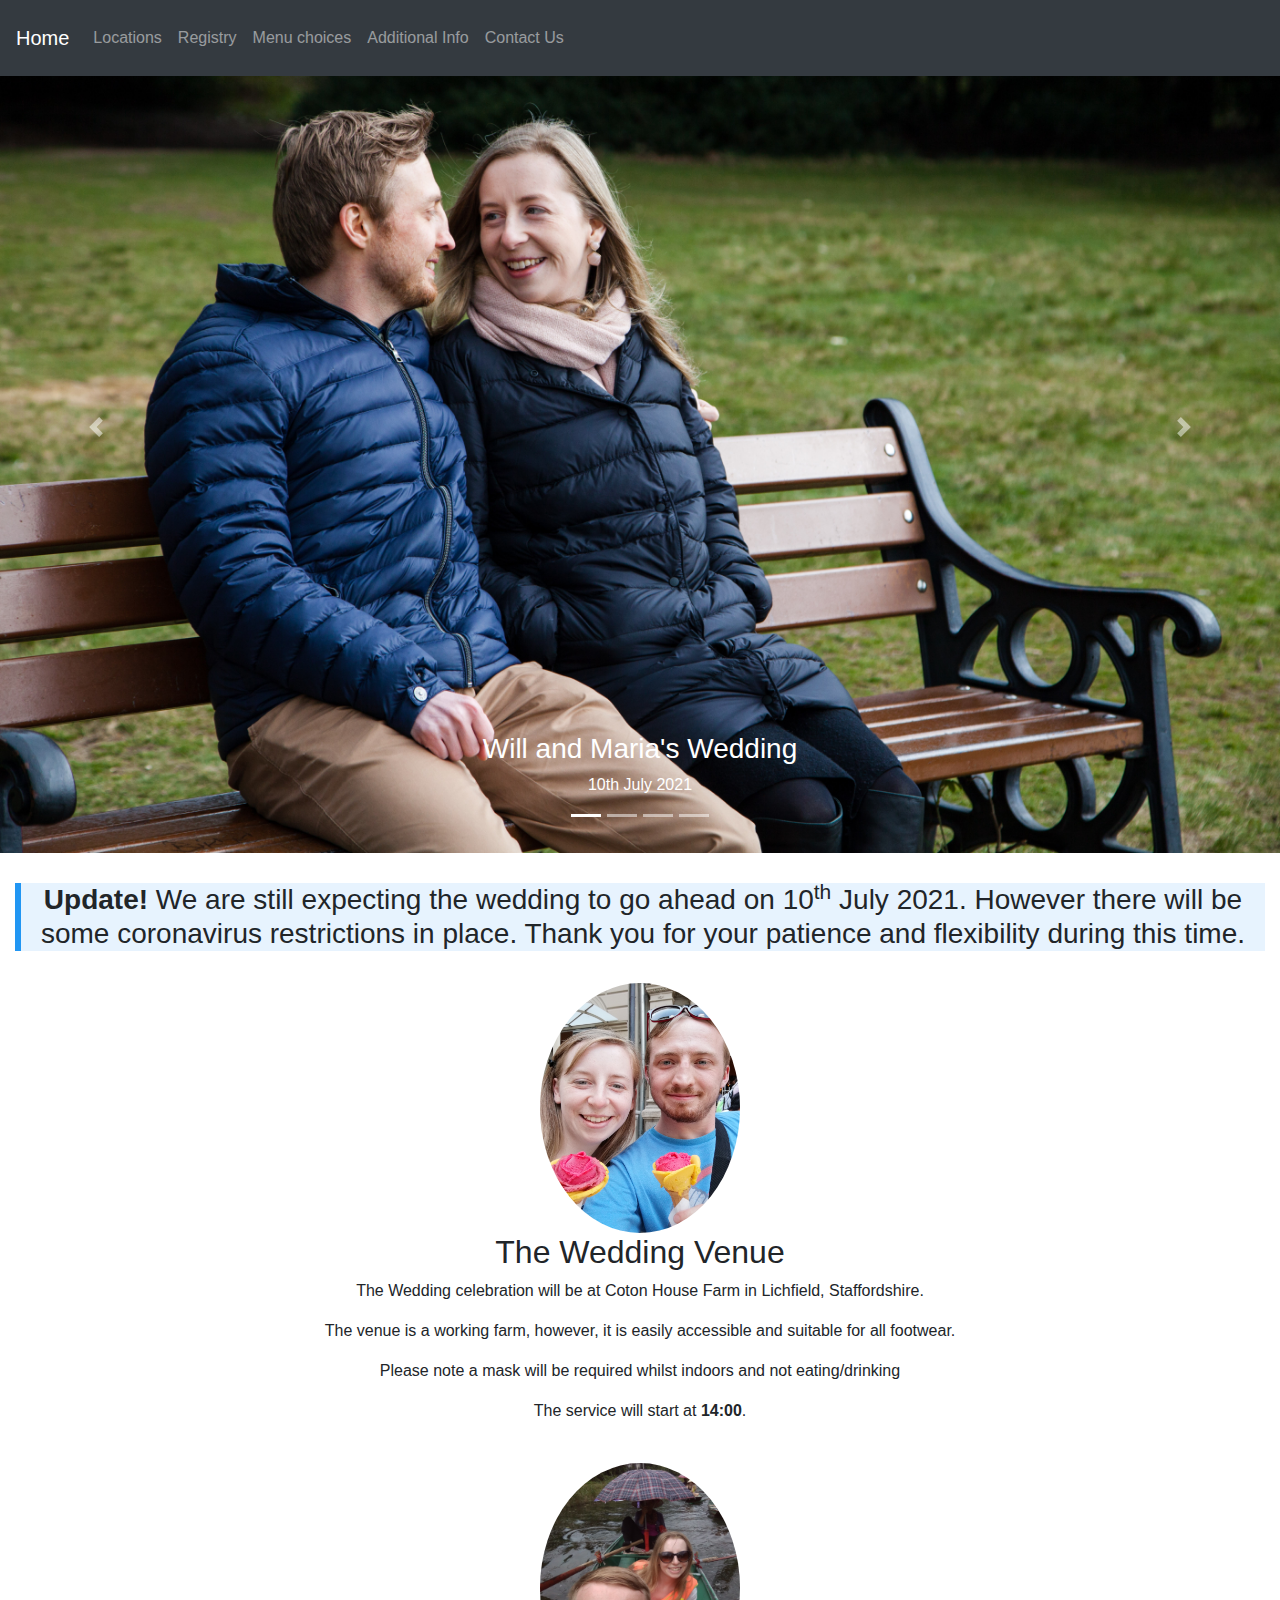
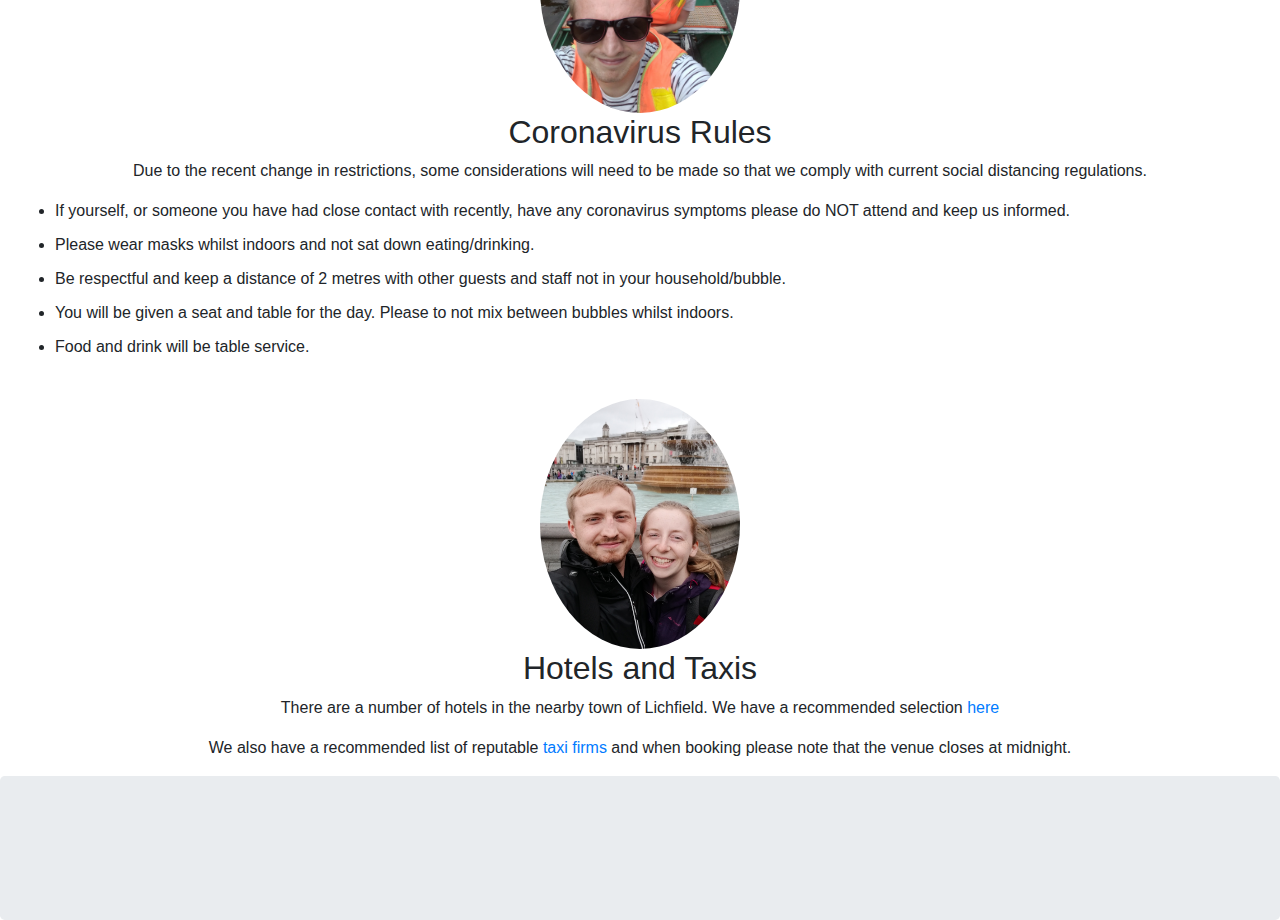
==== commit ffb9160b: "Spelling mistake" ====
--- a/index.html
+++ b/index.html
@@ -100,7 +100,7 @@
       <div class="col-sm-12">
         <div class="info">
           <h3><strong>Update!</strong> We are still expecting the wedding to go ahead on 10<sup>th</sup> July 2021.
-            However there will be some coonavirus restrictions in place.
+            However there will be some coronavirus restrictions in place.
             Thank you for your patience and flexibility during this time.</h3>
         </div>
         <!--<p>Due to the current circumstances, we have rearranged the date of our wedding to 17<sup>th</sup> April 2021.</p>
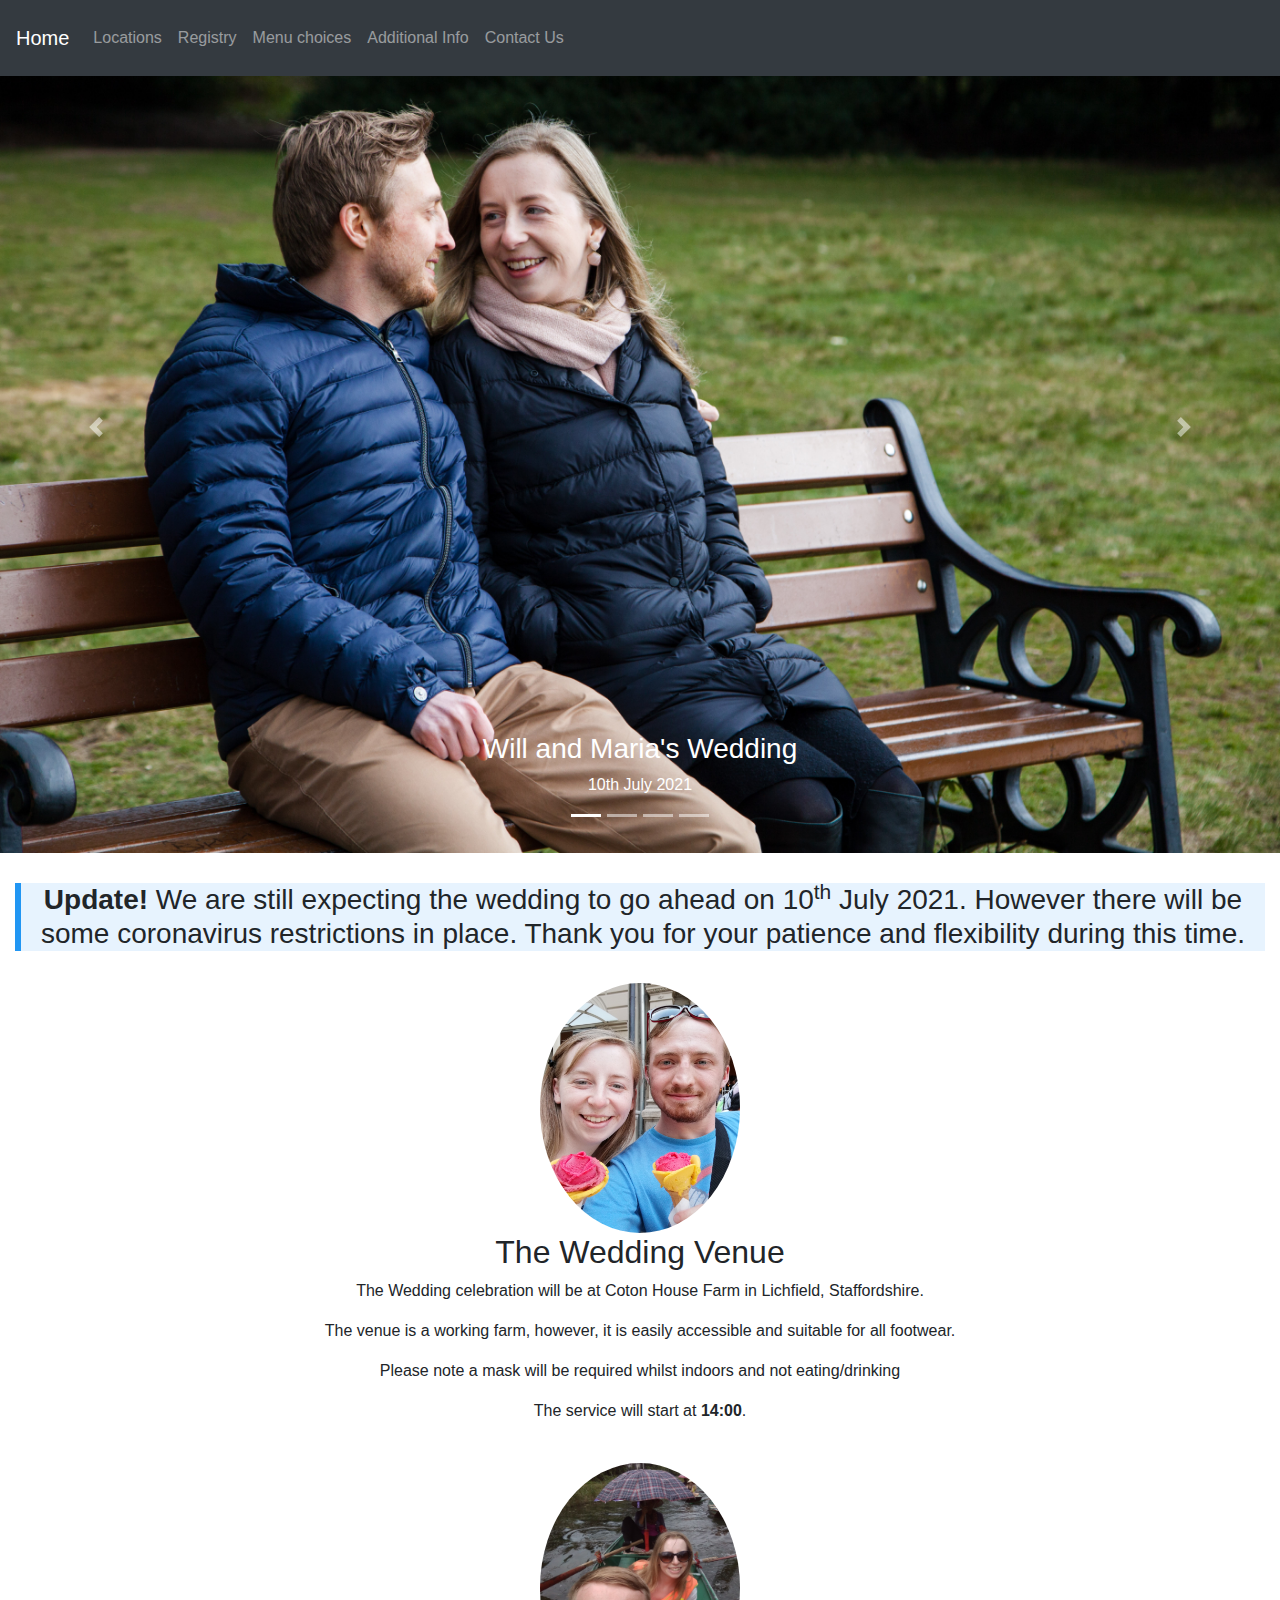
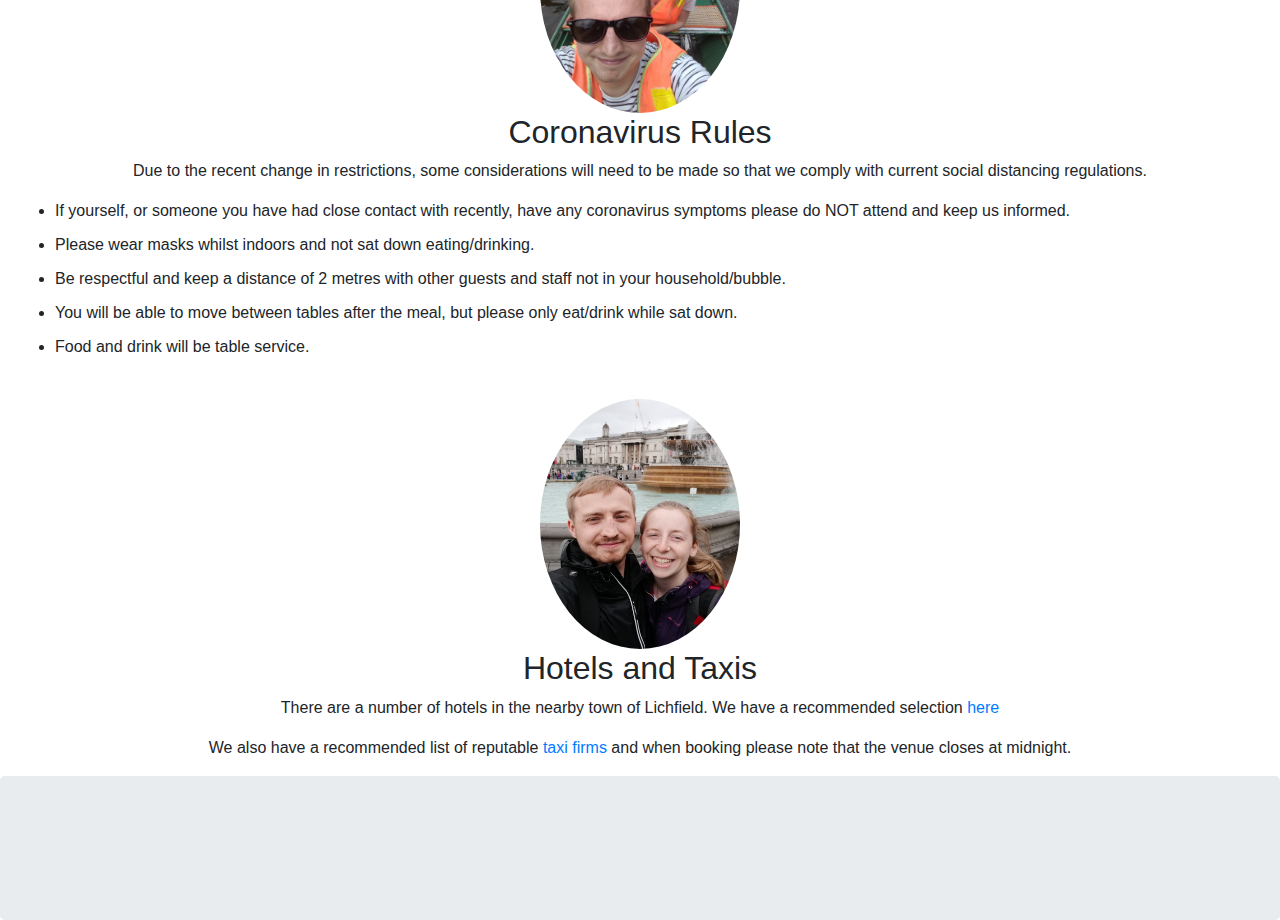
==== commit 154fab44: "Change of rules" ====
--- a/index.html
+++ b/index.html
@@ -97,7 +97,7 @@
 <div>
   <div class="container-fluid" style="margin-top:30px">
     <div class="row">
-      <div class="col-sm-12">
+      <div class="col-sm-12 col-lg-12">
         <div class="info">
           <h3><strong>Update!</strong> We are still expecting the wedding to go ahead on 10<sup>th</sup> July 2021.
             However there will be some coronavirus restrictions in place.
@@ -128,10 +128,9 @@
           <li>If yourself, or someone you have had close contact with recently, have any coronavirus symptoms please do NOT attend and keep us informed.</li>
           <li>Please wear masks whilst indoors and not sat down eating/drinking.</li>
           <li>Be respectful and keep a distance of 2 metres with other guests and staff not in your household/bubble.</li>
-          <li>You will be given a seat and table for the day. Please to not mix between bubbles whilst indoors.</li>
+          <li>You will be able to move between tables after the meal, but please only eat/drink while sat down.</li>
           <li>Food and drink will be table service.</li>
         </ul>
-
         <br>
         <img src="img/fountain.jpg" class="rounded-circle" alt="Hotels" width="304" height="236">
         <h2>Hotels and Taxis</h2>
